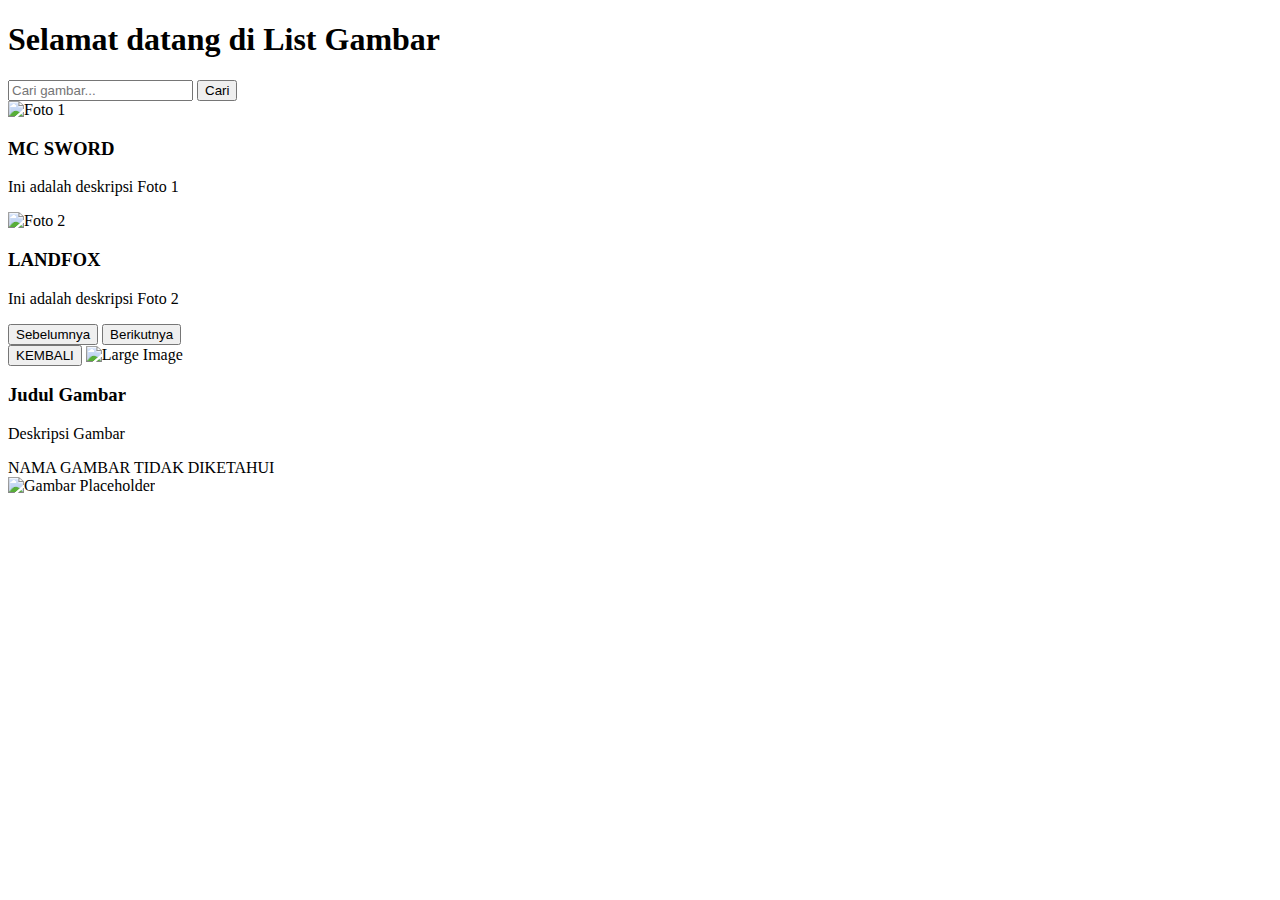
==== screenshot.html @ 186833e7 "Add files via upload" ====
<!DOCTYPE html>
<html lang="en">
<head>
<meta charset="UTF-8">
<meta name="viewport" content="width=device-width, initial-scale=1.0">
<link rel="stylesheet" href="script/screenshot.css">
<title>Screenshot</title>
</head>
<body>
<audio id="imageSound" preload="auto">
  <source src="media/sound/klik.mp3" type="audio/mpeg">
</audio>
<div class="header">
  <h1>Selamat datang di List Gambar</h1>
  <div class="search-bar">
    <input type="text" id="searchInput" placeholder="Cari gambar...">
    <button id="searchButton"><i class="fas fa-search"></i> Cari</button>
  </div>
</div>
<div class="gallery">
  <div class="item" data-title="MC SWORD" onclick="showLargeImage('media/gambar/foto1.jpg', 'MC SWORD', 'Ini adalah deskripsi Foto 1')">
    <img src="media/gambar/foto1.jpg" alt="Foto 1">
    <h3>MC SWORD</h3>
    <p>Ini adalah deskripsi Foto 1</p>
  </div>
  <div class="item" data-title="LANDFOX" onclick="showLargeImage('media/gambar/foto2.jpg', 'LANDFOX', 'Ini adalah deskripsi Foto 2')">
    <img src="media/gambar/foto2.jpg" alt="Foto 2">
    <h3>LANDFOX</h3>
    <p>Ini adalah deskripsi Foto 2</p>
  </div>
  <!-- Tambahkan elemen .item lainnya sesuai kebutuhan -->
</div>
<div class="pagination">
  <button class="page-btn" id="prevBtn">Sebelumnya</button>
  <button class="page-btn" id="nextBtn">Berikutnya</button>
</div>
<div class="overlay" id="overlay">
  <div class="overlay-content">
    <button id="closeBtn" class="close-button">KEMBALI</button>
    <img id="overlay-img" src="" alt="Large Image">
    <h3 id="overlay-title">Judul Gambar</h3>
    <p id="overlay-description">Deskripsi Gambar</p>
    <div class="icon-buttons">
      <a href="#" class="icon-button" id="downloadBtn"><i class="fas fa-download"></i></a>
      <a href="#" class="icon-button" id="shareBtn"><i class="fas fa-share-alt"></i></a>
      <a href="#" class="icon-button" id="likeBtn"><i class="fas fa-heart"></i></a>
    </div>
  </div>
</div>
<div class="not-found-message" id="notFoundMessage">NAMA GAMBAR TIDAK DIKETAHUI</div>
<img class="not-found-image" src="media/404/notfound.jpg" alt="Gambar Placeholder" id="notFoundImage">
<script src="https://cdnjs.cloudflare.com/ajax/libs/font-awesome/5.15.3/js/all.min.js"></script>
<script src="script/screenshot.js"></script>
</body>
</html>
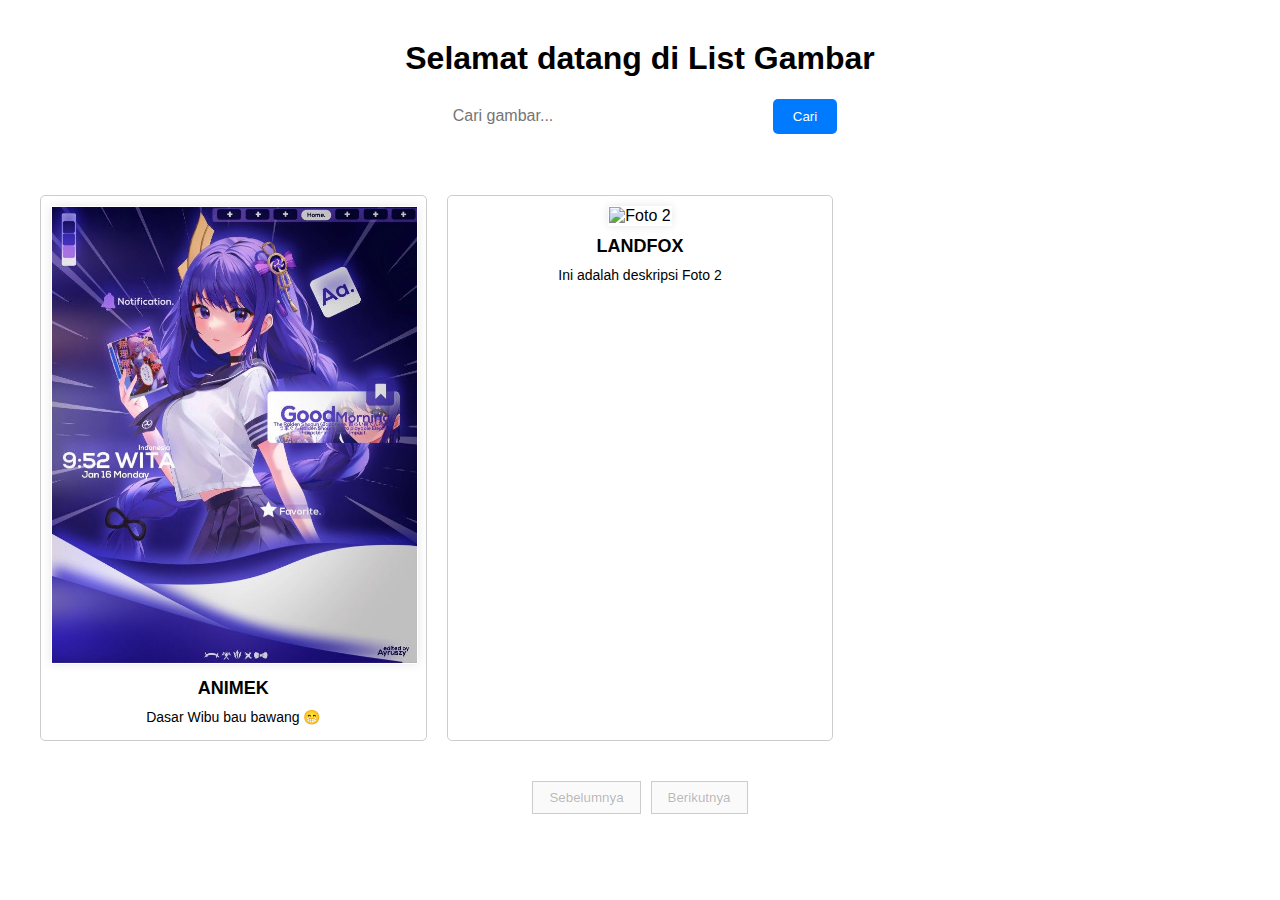
==== commit ed0f422a: "Update screenshot.html" ====
--- a/screenshot.html
+++ b/screenshot.html
@@ -20,8 +20,8 @@
 <div class="gallery">
   <div class="item" data-title="MC SWORD" onclick="showLargeImage('media/gambar/foto1.jpg', 'MC SWORD', 'Ini adalah deskripsi Foto 1')">
     <img src="media/gambar/foto1.jpg" alt="Foto 1">
-    <h3>MC SWORD</h3>
-    <p>Ini adalah deskripsi Foto 1</p>
+    <h3>ANIMEK</h3>
+    <p>Dasar Wibu bau bawang 😁</p>
   </div>
   <div class="item" data-title="LANDFOX" onclick="showLargeImage('media/gambar/foto2.jpg', 'LANDFOX', 'Ini adalah deskripsi Foto 2')">
     <img src="media/gambar/foto2.jpg" alt="Foto 2">
--- a/script/screenshot.css
+++ b/script/screenshot.css
@@ -0,0 +1,208 @@
+
+  body {
+    background-image: url('https://telegra.ph/file/2a46a0d16133c035e062e.jpg');
+    background-size: cover;
+    background-repeat: no-repeat;
+    background-attachment: fixed;
+    background-position: center;
+    font-family: Arial, sans-serif;
+    margin: 0;
+    padding: 0;
+  }
+  .header {
+    text-align: center;
+    padding: 20px;
+    background-color: rgba(255, 255, 255, 0.8);
+    border-radius: 10px;
+    margin: 20px;
+  }
+  .header h1 {
+    margin: 0;
+  }
+  .search-bar {
+    display: flex;
+    justify-content: center;
+    align-items: center;
+    margin-top: 20px;
+  }
+  .search-bar input[type="text"] {
+    width: 300px;
+    padding: 10px;
+    border: none;
+    border-radius: 5px;
+    font-size: 16px;
+  }
+  .search-bar button {
+    background-color: #007bff;
+    color: #fff;
+    border: none;
+    border-radius: 5px;
+    padding: 10px 20px;
+    margin-left: 10px;
+    cursor: pointer;
+  }
+  .gallery {
+    display: grid;
+    grid-template-columns: repeat(3, 1fr);
+    gap: 20px;
+    padding: 20px;
+    background-color: rgba(255, 255, 255, 0.8);
+    border-radius: 10px;
+    margin: 20px;
+  }
+  .item {
+    border: 1px solid #ccc;
+    padding: 10px;
+    text-align: center;
+    position: relative;
+    cursor: pointer;
+    background-color: rgba(255, 255, 255, 0.6);
+    border-radius: 5px;
+    display: flex;
+    flex-direction: column;
+    justify-content: center;
+    align-items: center;
+  }
+  .item img {
+    max-width: 100%;
+    max-height: 100%;
+    border: 1px solid #fff;
+    box-shadow: 0 0 10px rgba(0, 0, 0, 0.1);
+  }
+  .item h3 {
+    margin: 10px 0;
+    font-size: 18px;
+  }
+  .item p {
+    margin: 5px 0;
+    font-size: 14px;
+  }
+  /* Tampilan gambar di tengah-tengah */
+  .item img {
+    align-self: center;
+  }
+  .pagination {
+    display: flex;
+    justify-content: center;
+    margin-top: 20px;
+  }
+  .page-btn {
+    padding: 8px 16px;
+    margin: 0 5px;
+    border: 1px solid #ccc;
+    cursor: pointer;
+  }
+  .overlay {
+    display: none;
+    position: fixed;
+    top: 0;
+    left: 0;
+    width: 100%;
+    height: 100%;
+    background: rgba(0, 0, 0, 0.7);
+    z-index: 999;
+    justify-content: center;
+    align-items: center;
+    opacity: 0;
+    transition: opacity 0.3s ease-in-out;
+  }
+  .overlay.active {
+    display: flex;
+    opacity: 1;
+  }
+  .overlay-content {
+    text-align: center;
+    background: #fff;
+    padding: 20px;
+    border-radius: 5px;
+    box-shadow: 0 0 20px rgba(0, 0, 0, 0.5);
+  }
+  .overlay img {
+    max-width: 90%;
+    max-height: 60vh;
+    border: 5px solid #fff;
+  }
+  .overlay h3 {
+    font-size: 24px;
+    margin: 10px 0;
+  }
+  .overlay p {
+    font-size: 16px;
+    margin: 10px 0;
+  }
+  /* Tambahkan gaya untuk tombol-tombol ikon */
+  .icon-button {
+    text-decoration: none;
+    color: #333;
+    margin: 10px;
+    font-size: 24px;
+    display: flex;
+    align-items: center;
+    padding: 10px;
+    border-radius: 5px;
+    transition: background-color 0.3s, color 0.3s;
+  }
+  /* Perbarui gaya untuk tombol-tombol ikon */
+  .icon-buttons {
+    display: flex;
+    justify-content: space-between;
+    margin-top: 20px;
+  }
+  .icon-button {
+    text-decoration: none;
+    color: #333;
+    font-size: 24px;
+    display: flex;
+    align-items: center;
+    padding: 10px;
+    border-radius: 5px;
+    transition: background-color 0.3s, color 0.3s;
+  }
+  .icon-button i {
+    margin-right: 5px;
+  }
+  .icon-button:hover {
+    background-color: #007bff;
+    color: #fff;
+    cursor: pointer;
+  }
+  /* Gaya tambahan untuk membuat tombol-tombol lebih dekat dengan bingkai */
+  .icon-buttons {
+    margin-top: 10px;
+    padding: 10px;
+    background-color: rgba(255, 255, 255, 0.8);
+    border-radius: 5px;
+    justify-content: space-between;
+  }
+  /* Gaya tambahan untuk tombol "KEMBALI" */
+  .close-button {
+    background-color: #007bff; /* Warna tombol biru */
+    color: #fff;
+    font-size: 16px;
+    padding: 10px 20px;
+    border: none;
+    border-radius: 5px;
+    cursor: pointer;
+    transition: background-color 0.3s;
+    position: absolute;
+    bottom: 20px;
+    left: 50%;
+    transform: translateX(-50%);
+  }
+  .close-button:hover {
+    background-color: #0056b3; /* Warna biru yang lebih gelap saat dihover */
+  }
+  /* Gaya untuk pesan "NAMA GAMBAR TIDAK DIKETAHUI" */
+  .not-found-message {
+    display: none;
+    text-align: center;
+    font-size: 18px;
+    color: yellow;
+    margin-top: 10px;
+  }
+  .not-found-image {
+    display: none;
+    max-width: 100px;
+    height: auto;
+    margin-top: 10px;
+  }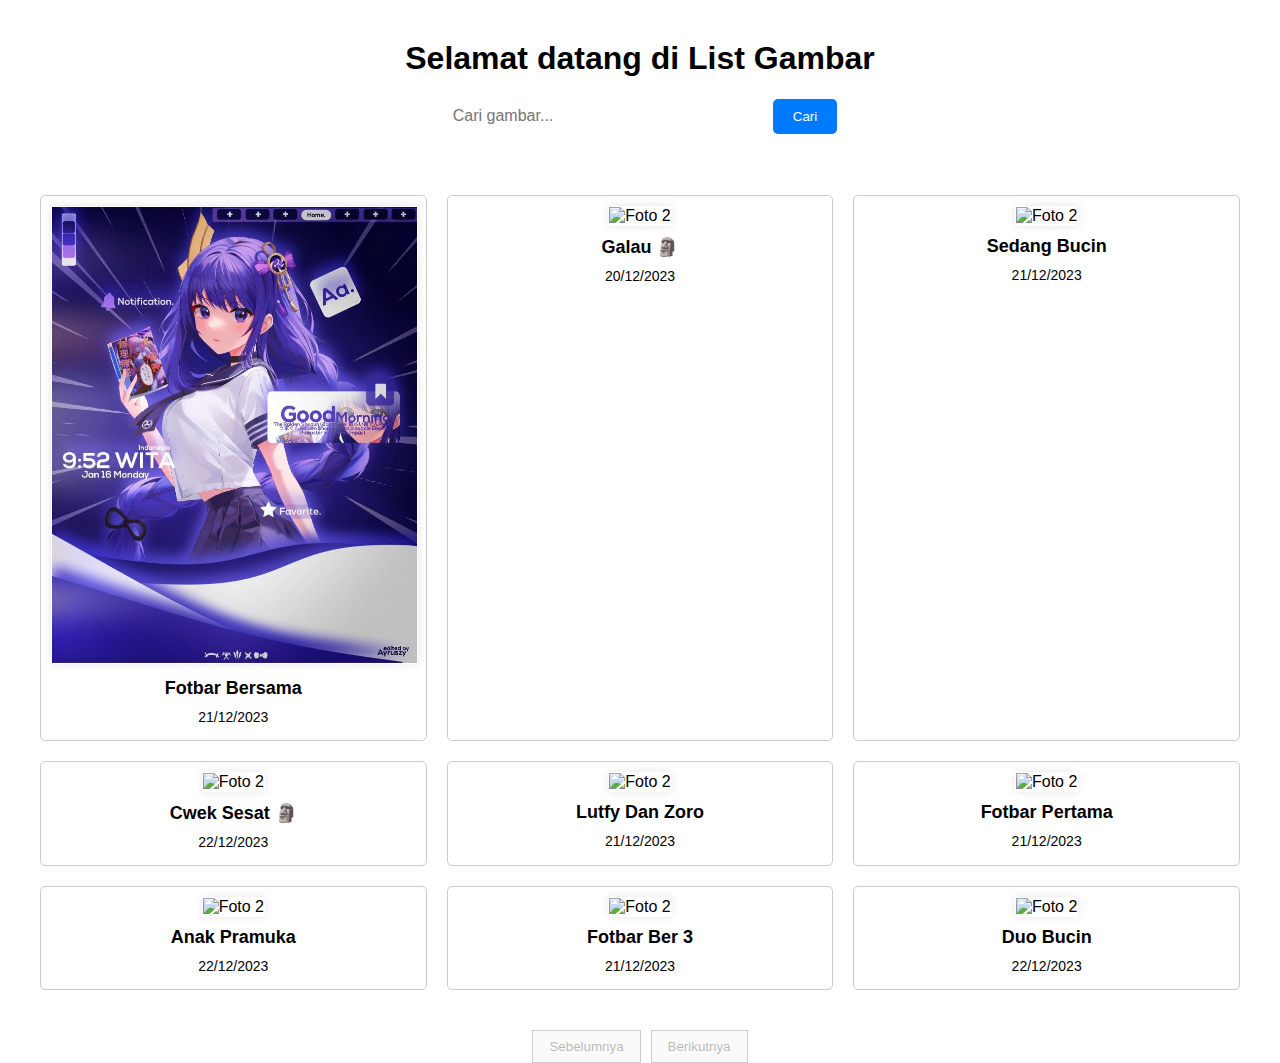
==== commit 3a6f80c2: "Update screenshot.html" ====
--- a/screenshot.html
+++ b/screenshot.html
@@ -18,15 +18,50 @@
   </div>
 </div>
 <div class="gallery">
-  <div class="item" data-title="MC SWORD" onclick="showLargeImage('media/gambar/foto1.jpg', 'MC SWORD', 'Ini adalah deskripsi Foto 1')">
+  <div class="item" data-title="MC SWORD" onclick="showLargeImage('media/gambar/foto1.jpg', '', '')">
     <img src="media/gambar/foto1.jpg" alt="Foto 1">
-    <h3>ANIMEK</h3>
-    <p>Dasar Wibu bau bawang 😁</p>
+    <h3>Fotbar Bersama</h3>
+    <p>21/12/2023</p>
   </div>
-  <div class="item" data-title="LANDFOX" onclick="showLargeImage('media/gambar/foto2.jpg', 'LANDFOX', 'Ini adalah deskripsi Foto 2')">
+  <div class="item" data-title="LANDFOX" onclick="showLargeImage('media/gambar/foto2.jpg', '', '')">
     <img src="media/gambar/foto2.jpg" alt="Foto 2">
-    <h3>LANDFOX</h3>
-    <p>Ini adalah deskripsi Foto 2</p>
+    <h3>Galau 🗿</h3>
+    <p>20/12/2023</p>
+  </div>
+    <div class="item" data-title="LANDFOX" onclick="showLargeImage('media/gambar/foto3.jpg', '', '')">
+    <img src="media/gambar/foto3.jpg" alt="Foto 2">
+    <h3>Sedang Bucin</h3>
+    <p>21/12/2023</p>
+  </div>
+    <div class="item" data-title="LANDFOX" onclick="showLargeImage('media/gambar/foto4.jpg', '', '')">
+    <img src="media/gambar/foto4.jpg" alt="Foto 2">
+    <h3>Cwek Sesat 🗿</h3>
+    <p>22/12/2023</p>
+  </div>
+    <div class="item" data-title="LANDFOX" onclick="showLargeImage('media/gambar/foto5.jpg', '', '')">
+    <img src="media/gambar/foto5.jpg" alt="Foto 2">
+    <h3>Lutfy Dan Zoro</h3>
+    <p>21/12/2023</p>
+  </div>
+    <div class="item" data-title="LANDFOX" onclick="showLargeImage('media/gambar/foto6.jpg', '', '')">
+    <img src="media/gambar/foto6.jpg" alt="Foto 2">
+    <h3>Fotbar Pertama</h3>
+    <p>21/12/2023</p>
+  </div>
+    <div class="item" data-title="LANDFOX" onclick="showLargeImage('media/gambar/foto7.jpg', '', '')">
+    <img src="media/gambar/foto7.jpg" alt="Foto 2">
+    <h3>Anak Pramuka</h3>
+    <p>22/12/2023</p>
+  </div>
+    <div class="item" data-title="LANDFOX" onclick="showLargeImage('media/gambar/foto8.jpg', '', '')">
+    <img src="media/gambar/foto8.jpg" alt="Foto 2">
+    <h3>Fotbar Ber 3</h3>
+    <p>21/12/2023</p>
+  </div>
+    <div class="item" data-title="LANDFOX" onclick="showLargeImage('media/gambar/foto9.jpg', '🖕', '')">
+    <img src="media/gambar/foto9.jpg" alt="Foto 2">
+    <h3>Duo Bucin</h3>
+    <p>22/12/2023</p>
   </div>
   <!-- Tambahkan elemen .item lainnya sesuai kebutuhan -->
 </div>
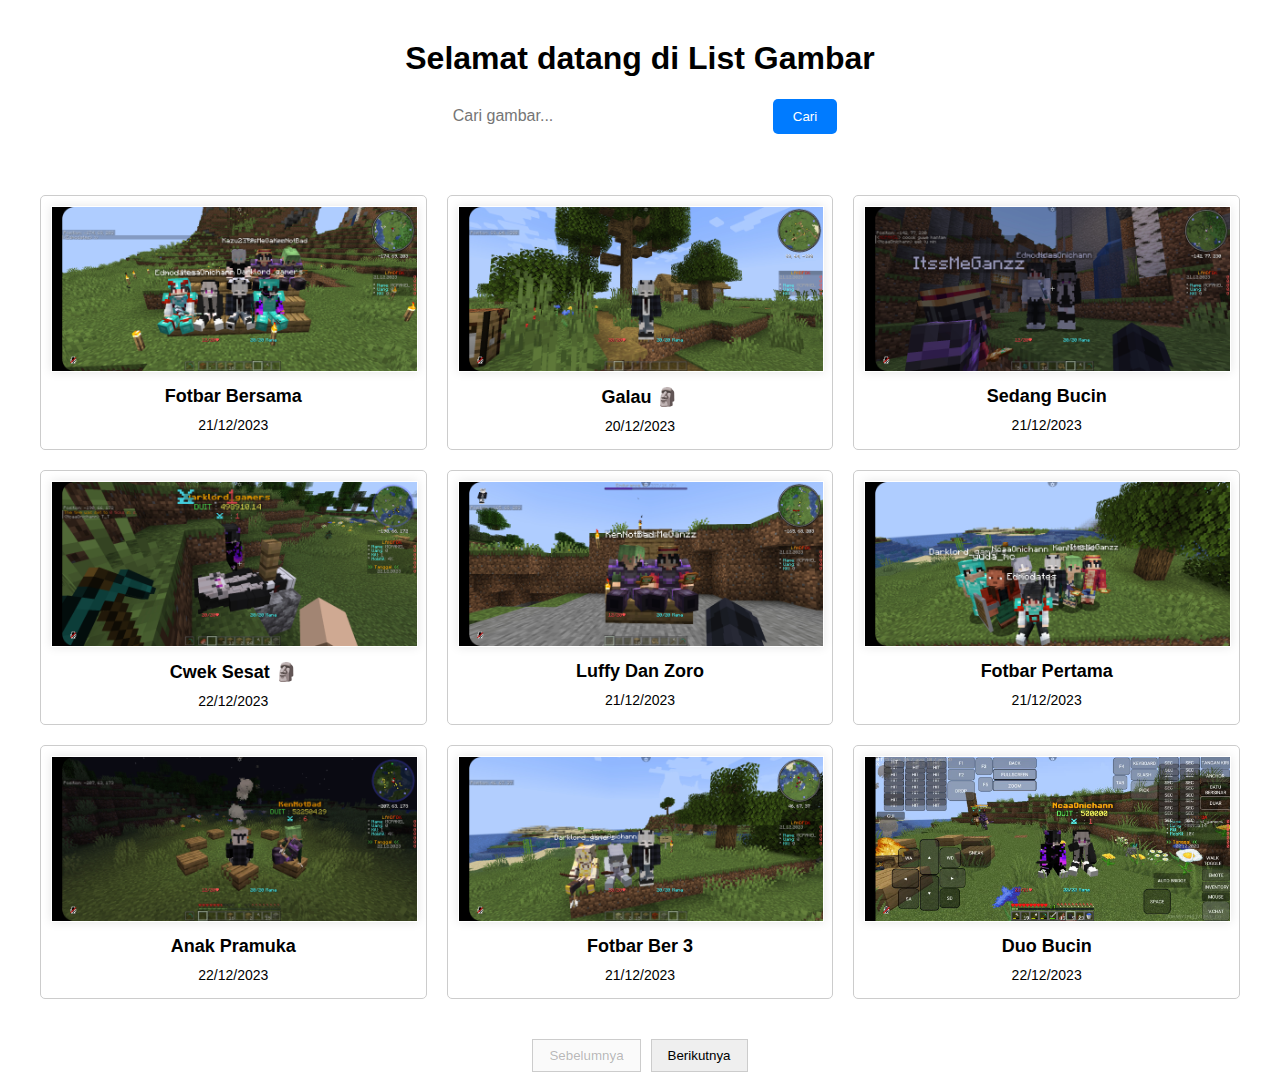
==== commit aa57db6a: "Update screenshot.html" ====
--- a/screenshot.html
+++ b/screenshot.html
@@ -18,49 +18,54 @@
   </div>
 </div>
 <div class="gallery">
-  <div class="item" data-title="MC SWORD" onclick="showLargeImage('media/gambar/foto1.jpg', '', '')">
+  <div class="item" data-title="Fotbar Bersama" onclick="showLargeImage('media/gambar/foto1.jpg', '', '')">
     <img src="media/gambar/foto1.jpg" alt="Foto 1">
     <h3>Fotbar Bersama</h3>
     <p>21/12/2023</p>
   </div>
-  <div class="item" data-title="LANDFOX" onclick="showLargeImage('media/gambar/foto2.jpg', '', '')">
+  <div class="item" data-title="Galau" onclick="showLargeImage('media/gambar/foto2.jpg', '', '')">
     <img src="media/gambar/foto2.jpg" alt="Foto 2">
     <h3>Galau 🗿</h3>
     <p>20/12/2023</p>
   </div>
-    <div class="item" data-title="LANDFOX" onclick="showLargeImage('media/gambar/foto3.jpg', '', '')">
+    <div class="item" data-title="Sedang Bucin" onclick="showLargeImage('media/gambar/foto3.jpg', '', '')">
     <img src="media/gambar/foto3.jpg" alt="Foto 2">
     <h3>Sedang Bucin</h3>
     <p>21/12/2023</p>
   </div>
-    <div class="item" data-title="LANDFOX" onclick="showLargeImage('media/gambar/foto4.jpg', '', '')">
+    <div class="item" data-title="Cewek Sesad" onclick="showLargeImage('media/gambar/foto4.jpg', '', '')">
     <img src="media/gambar/foto4.jpg" alt="Foto 2">
     <h3>Cwek Sesat 🗿</h3>
     <p>22/12/2023</p>
   </div>
-    <div class="item" data-title="LANDFOX" onclick="showLargeImage('media/gambar/foto5.jpg', '', '')">
+    <div class="item" data-title="Luffy dan zoro" onclick="showLargeImage('media/gambar/foto5.jpg', '', '')">
     <img src="media/gambar/foto5.jpg" alt="Foto 2">
-    <h3>Lutfy Dan Zoro</h3>
+    <h3>Luffy Dan Zoro</h3>
     <p>21/12/2023</p>
   </div>
-    <div class="item" data-title="LANDFOX" onclick="showLargeImage('media/gambar/foto6.jpg', '', '')">
+    <div class="item" data-title="Fotbar Pertama" onclick="showLargeImage('media/gambar/foto6.jpg', '', '')">
     <img src="media/gambar/foto6.jpg" alt="Foto 2">
     <h3>Fotbar Pertama</h3>
     <p>21/12/2023</p>
   </div>
-    <div class="item" data-title="LANDFOX" onclick="showLargeImage('media/gambar/foto7.jpg', '', '')">
+    <div class="item" data-title="Anak Pramuka" onclick="showLargeImage('media/gambar/foto7.jpg', '', '')">
     <img src="media/gambar/foto7.jpg" alt="Foto 2">
     <h3>Anak Pramuka</h3>
     <p>22/12/2023</p>
   </div>
-    <div class="item" data-title="LANDFOX" onclick="showLargeImage('media/gambar/foto8.jpg', '', '')">
+    <div class="item" data-title="Fotbar Ber 3" onclick="showLargeImage('media/gambar/foto8.jpg', '', '')">
     <img src="media/gambar/foto8.jpg" alt="Foto 2">
     <h3>Fotbar Ber 3</h3>
     <p>21/12/2023</p>
   </div>
-    <div class="item" data-title="LANDFOX" onclick="showLargeImage('media/gambar/foto9.jpg', '🖕', '')">
+    <div class="item" data-title="Duo Bucin" onclick="showLargeImage('media/gambar/foto9.jpg', '🖕', '')">
     <img src="media/gambar/foto9.jpg" alt="Foto 2">
     <h3>Duo Bucin</h3>
+    <p>22/12/2023</p>
+  </div>
+  <div class="item" data-title="Zoro Mengsad" onclick="showLargeImage('media/gambar/foto9.jpg', '🖕', '')">
+    <img src="media/gambar/foto9.jpg" alt="Foto 2">
+    <h3>Zoro Mengsad</h3>
     <p>22/12/2023</p>
   </div>
   <!-- Tambahkan elemen .item lainnya sesuai kebutuhan -->
